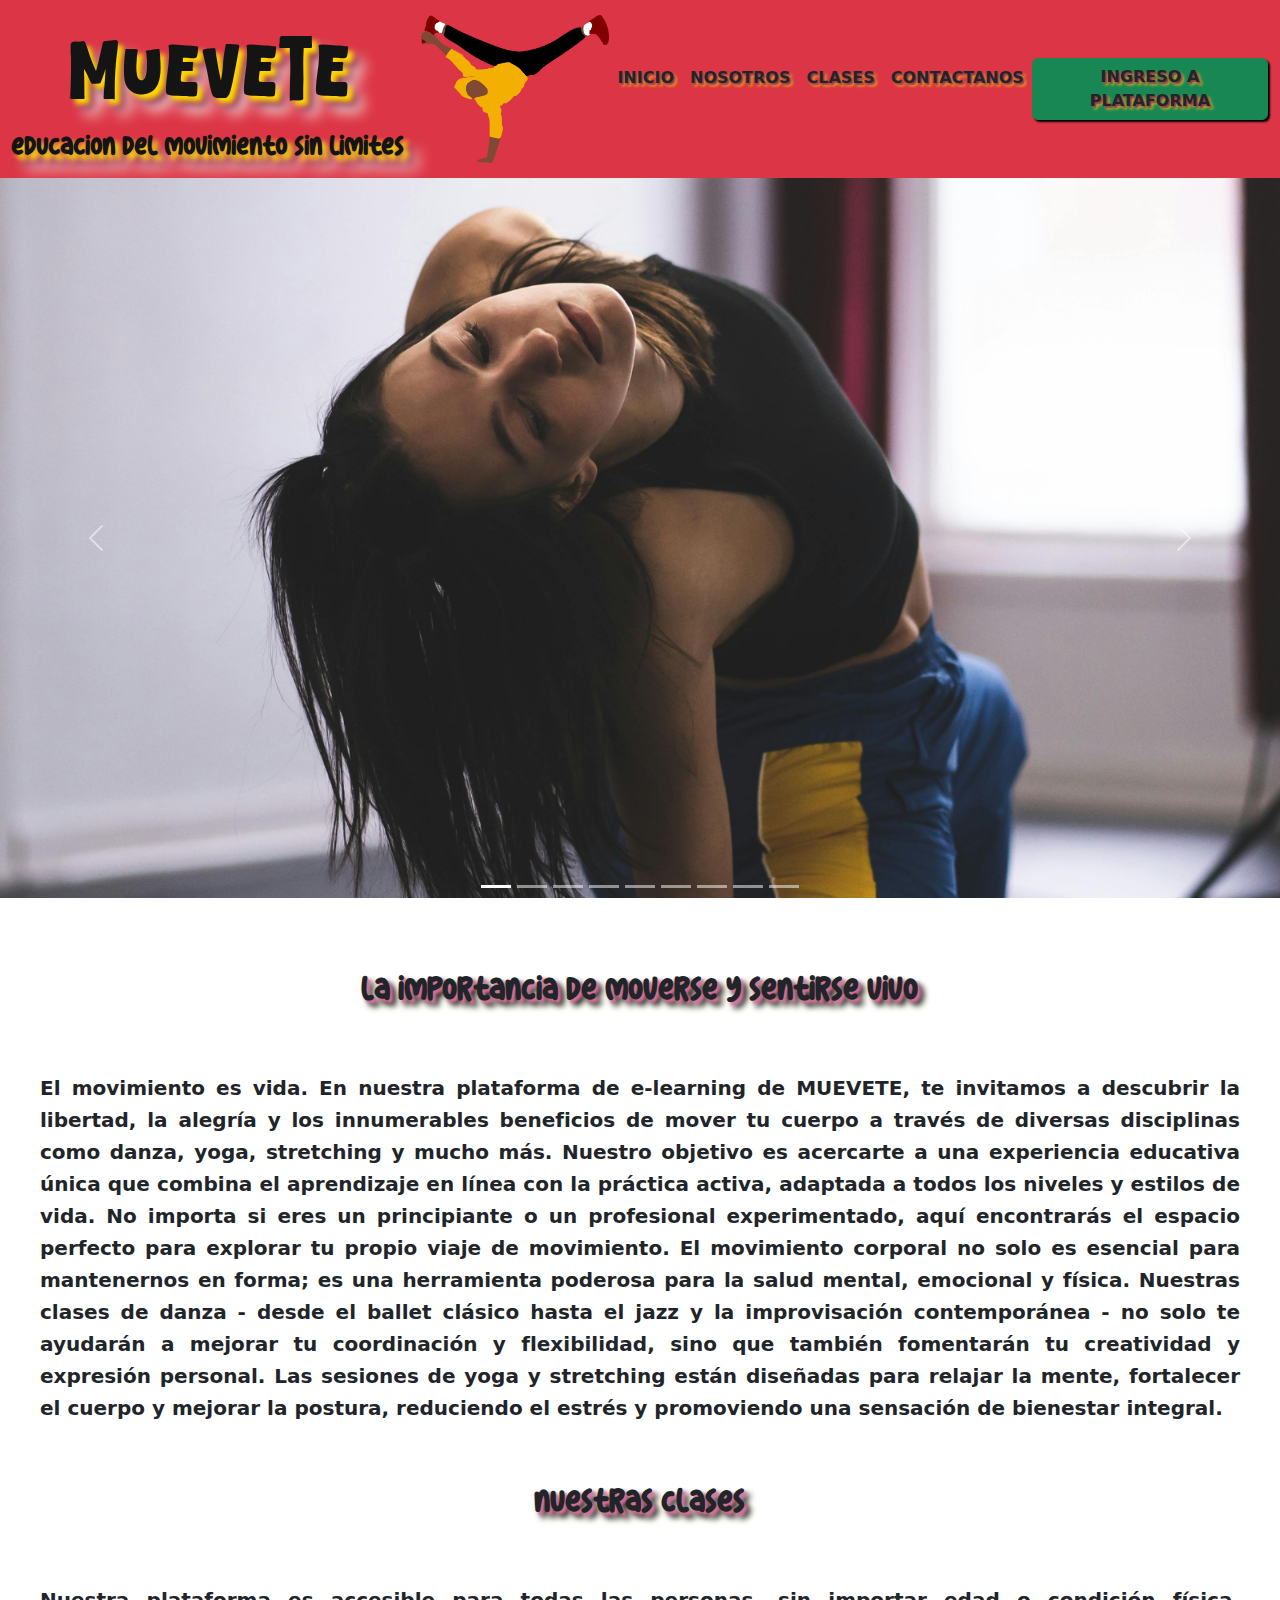
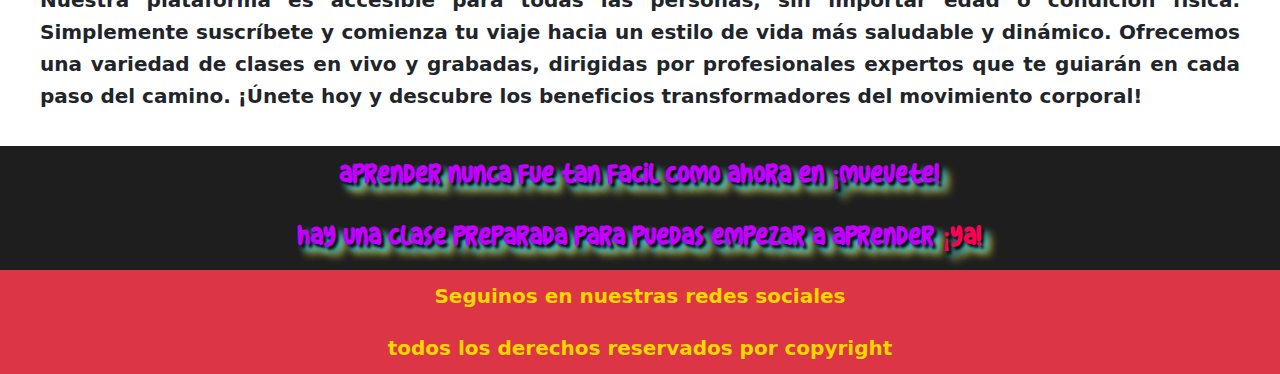
==== index.html @ 87755249 "nueva copia" ====
<!DOCTYPE html>
<html lang="es">

<head>
    <meta charset="UTF-8">
    <meta name="viewport" content="width=device-width, initial-scale=1.0">
    <link rel="stylesheet" href="https://cdnjs.cloudflare.com/ajax/libs/font-awesome/6.6.0/css/all.min.css" integrity="sha512-Kc323vGBEqzTmouAECnVceyQqyqdsSiqLQISBL29aUW4U/M7pSPA/gEUZQqv1cwx4OnYxTxve5UMg5GT6L4JJg==" crossorigin="anonymous" referrerpolicy="no-referrer" />
    <link rel="shortcut icon" href="./multimedia/K.png" type="image/x-icon">
    <link href="https://cdn.jsdelivr.net/npm/bootstrap@5.3.3/dist/css/bootstrap.min.css" rel="stylesheet" integrity="sha384-QWTKZyjpPEjISv5WaRU9OFeRpok6YctnYmDr5pNlyT2bRjXh0JMhjY6hW+ALEwIH" crossorigin="anonymous">
    <title>Muevete Plataforma e-Learning</title>
    <link rel="stylesheet" href="estilos.css">

</head>

<body>
    <header>
        <nav class="navbar navbar-expand-sm navbar-danger bg-danger">
            <div class="container-fluid">
                <a class="navbar-brand" href="./index.html">MUEVETE <p id="subdescripcion-logo" --bs-dark-rgb>educacion del movimiento sin limites</p></a><img class="img-logo img-fluid" src="./multimedia/K.png" alt="bailarin-logo" > 
                <button class="navbar-toggler" type="button" data-bs-toggle="collapse" data-bs-target="#mynavbar">
                    <span class="navbar-toggler-icon"></span>
                </button>
                <div class="collapse navbar-collapse" id="mynavbar">
                    <ul class="navbar-nav me-auto">
                        <li class="nav-item">
                            <a class="nav-link" href="./index.html">INICIO</a>
                        </li>
                        <li class="nav-item">
                            <a class="nav-link" href="./pages/nosotros.html">NOSOTROS</a>
                        </li>
                        <li class="nav-item">
                            <a class="nav-link" href="./pages/clases.html">CLASES</a>
                        </li>
                        <li class="nav-item">
                            <a class="nav-link" href="./pages/contactanos.html">CONTACTANOS</a>
                        </li>
                        <li class="nav-item">
                            <a class="btn btn-success" href="./pages/ingreso a la plataforma.html">INGRESO A PLATAFORMA</a>
                        </li>
                    </ul>
                </div>
            </div>
        </nav>
    </header>
    <aside>
        <!-- Carousel -->
<div id="demo" class="carousel slide" data-bs-ride="carousel">

    <!-- Indicators/dots -->
    <div class="carousel-indicators">
      <button type="button" data-bs-target="#demo" data-bs-slide-to="0" class="active"></button>
      <button type="button" data-bs-target="#demo" data-bs-slide-to="1"></button>
      <button type="button" data-bs-target="#demo" data-bs-slide-to="2"></button>
      <button type="button" data-bs-target="#demo" data-bs-slide-to="3"></button>
      <button type="button" data-bs-target="#demo" data-bs-slide-to="4"></button>
      <button type="button" data-bs-target="#demo" data-bs-slide-to="5"></button>
      <button type="button" data-bs-target="#demo" data-bs-slide-to="6"></button>
      <button type="button" data-bs-target="#demo" data-bs-slide-to="7"></button>
      <button type="button" data-bs-target="#demo" data-bs-slide-to="8"></button>
      
    </div>
    
    <!-- The slideshow/carousel -->
    <div class="carousel-inner">
      <div class="carousel-item active">
        <img src="./multimedia/1.png" alt="Los Angeles" class="d-block" style="width:100%">
      </div>
      <div class="carousel-item">
        <img src="./multimedia/2.png" alt="Chicago" class="d-block" style="width:100%">
      </div>
      <div class="carousel-item">
        <img src="./multimedia/3.png" alt="New York" class="d-block" style="width:100%">
      </div>
      <div class="carousel-item">
        <img src="./multimedia/4.png" alt="New York" class="d-block" style="width:100%">
      </div>
      <div class="carousel-item">
        <img src="./multimedia/6.png" alt="New York" class="d-block" style="width:100%">
      </div>
      <div class="carousel-item">
        <img src="./multimedia/7.png" alt="New York" class="d-block" style="width:100%">
      </div>
      <div class="carousel-item">
        <img src="./multimedia/8.png" alt="New York" class="d-block" style="width:100%">
      </div>
      <div class="carousel-item">
        <img src="./multimedia/9.png" alt="New York" class="d-block" style="width:100%">
      </div>
      
    </div>
    
    <!-- Left and right controls/icons -->
    <button class="carousel-control-prev" type="button" data-bs-target="#demo" data-bs-slide="prev">
      <span class="carousel-control-prev-icon"></span>
    </button>
    <button class="carousel-control-next" type="button" data-bs-target="#demo" data-bs-slide="next">
      <span class="carousel-control-next-icon"></span>
    </button>
  </div><br>
    <h3>La importancia de moverse y sentirse vivo</h3>
    <p class="texto-contenido">El movimiento es vida. En nuestra plataforma de e-learning de MUEVETE, te invitamos a descubrir la libertad, la alegría y
        los innumerables beneficios de mover tu cuerpo a través de diversas disciplinas como danza, yoga, stretching y
        mucho más. Nuestro objetivo es acercarte a una experiencia educativa única que combina el aprendizaje en línea
        con la práctica activa, adaptada a todos los niveles y estilos de vida. No importa si eres un principiante o un
        profesional experimentado, aquí encontrarás el espacio perfecto para explorar tu propio viaje de movimiento.

        El movimiento corporal no solo es esencial para mantenernos en forma; es una herramienta poderosa para la salud
        mental, emocional y física. Nuestras clases de danza - desde el ballet clásico hasta el jazz y la improvisación
        contemporánea - no solo te ayudarán a mejorar tu coordinación y flexibilidad, sino que también fomentarán tu
        creatividad y expresión personal. Las sesiones de yoga y stretching están diseñadas para relajar la mente,
        fortalecer el cuerpo y mejorar la postura, reduciendo el estrés y promoviendo una sensación de bienestar
        integral.

    </p>

    <h3>Nuestras clases </h3>
    <p class="texto-contenido"> Nuestra plataforma es accesible para todas las personas, sin importar edad o condición física. Simplemente
        suscríbete y comienza tu viaje hacia un estilo de vida más saludable y dinámico. Ofrecemos una variedad de
        clases en vivo y grabadas, dirigidas por profesionales expertos que te guiarán en cada paso del camino. ¡Únete
        hoy y descubre los beneficios transformadores del movimiento corporal!</p><br>

    <h4>Aprender nunca fue tan facil como ahora en <a href="./index.html"></a>¡MUEVETE!</h4>
    <h4 class="link-prefooter">Hay una clase preparada para puedas empezar a aprender <a href="./pages/ingreso a la plataforma.html" >¡YA!</a></h4>
    <footer class="footer-edit bg-danger">
        <p class="texto-footer">Seguinos en nuestras redes sociales</p>
        <div class="redes">
            <a href="https://www.instagram.com/" target="_blank">
                <i class="fa-brands fa-instagram"></i>
            </a>
            <a href="https://www.tiktok.com/es/" target="_blank">
                <i class="fa-brands fa-tiktok"></i>
            </a>
            <a href="https://www.youtube.com/" target="_blank">
                <i class="fa-brands fa-youtube"></i>
            </a>
            <a href="https://es-la.facebook.com/" target="_blank">
            <i class="fa-brands fa-facebook"></i>
            </a>
        </div>
        <p class="texto-footer">todos los derechos reservados por copyright</p>
    </footer>
    <script src="https://cdn.jsdelivr.net/npm/@popperjs/core@2.11.8/dist/umd/popper.min.js"
        integrity="sha384-I7E8VVD/ismYTF4hNIPjVp/Zjvgyol6VFvRkX/vR+Vc4jQkC+hVqc2pM8ODewa9r"
        crossorigin="anonymous"></script>
    <script src="https://cdn.jsdelivr.net/npm/bootstrap@5.3.3/dist/js/bootstrap.min.js"
        integrity="sha384-0pUGZvbkm6XF6gxjEnlmuGrJXVbNuzT9qBBavbLwCsOGabYfZo0T0to5eqruptLy"
        crossorigin="anonymous"></script>
</body>

</html>
---- estilos.css ----
*{
    margin-bottom: 0!important;
    box-sizing: content-box;
}
@font-face {
    font-family: Kocheng;
    src: url(./fonts/Kocheng.ttf);
}
@font-face {
    font-family: Yes Free;
    src: url(./fonts/Yes\ Free.ttf);
}
.navbar-brand{
    font-family: Yes Free;
    font-size: 60pt;
    text-shadow: 5px 5px 5px gold,
                10px 10px 10px rgb(143, 45, 86),
                15px 15px 15px ivory ;
    color: rgb(20, 20, 20);

}

.img-logo{
    width: 15%;
    height: auto;
}
body{
    background-image: url(./multimedia/C.jpg);
    background-size: cover;
}
.clases{
    background-image: url(./multimedia/E.jpg);
    background-size: cover;
}
.contactanos{
    background-image: url(./multimedia/B.jpg);
    background-size: cover;
}
.ingreso-plataforma{
    background-image: url(./multimedia/D.jpg);
    background-size: cover;
}
.nosotros{
    background-image: url(./multimedia/A.jpg);
}
ul.navegacion li{
    list-style-type: none;
    display: inline;
    text-align: center;
    align-items: center;

}
nav{
    text-align: center;
    align-items: center;

}
.nav-link{
    font-weight: bolder;
    text-align: center;
    justify-content: center;
    align-content: center;
    align-items: center;
    color: rgb(33, 37, 41);
    text-shadow: 2px 2px 2px rgb(143, 45, 86),
                   3px 3px 3px gold ;



   
}

.btn{
    text-decoration: none;
    color: rgb(33, 37, 41);
    font-weight: bolder;
    text-shadow: 2px 2px 2px rgb(143, 45, 86),
    3px 3px 3px gold ;
    box-shadow: 2px 2px 2px black;

}
.btn:hover{
    color: ivory;
}
.nav-item a:hover{
    color: ivory;
}
footer{
    text-align: center;
    margin: 0!important;
    margin-bottom: 0!important;
    background-color: black;
    margin-top: 0!important;


}
h3{
    text-align: center;
    font-size: 25pt;
    font-family: Kocheng;
    padding: 20px;
    background-color: rgba(255, 255, 255, 0.5);
    margin: 30px;
    font-weight: bolder;
    text-shadow: 3px 3px 3px palevioletred,
                    6px 6px 6px black,
                        9px 9px 9px ivory;


}
p{
    text-align: justify;
    font-size: 15pt;
    background-color: rgba(255, 255, 255, 0.5);
    margin: 30px;
    line-height: 2rem;
    padding: 10px;
    font-weight: bolder;
    color: rgb(33, 37, 41);

}
#subdescripcion-logo{
    font-family: kocheng;
    font-size: 20pt;
    margin: 0%;
    background-color: transparent;
    color: rgb(20, 20, 20);
    padding: 0;
}
h4{
text-align: center;    
font-size: 20pt;
font-family: Kocheng;
color: rgb(195, 0, 255);
font-weight: bolder;
background-color: rgba(0, 0, 0, 0.884);
padding: 15px;
margin-bottom: 0;
text-shadow: 3px 3px 3px black,
                    6px 6px 6px rgb(0, 187, 249),
                        9px 9px 9px rgb(254, 228, 64);
}
.lista-clases{
    text-align: center;
    color: ivory;
    font-weight: bolder;
}
.ingreso{
    text-align: center;
    color: rgb(20, 20, 20);
    font-weight: bolder;
    text-shadow: 0 0 5px ivory,
                    0 0 10px palevioletred;

}
footer .redes{
    font-size: 40pt;
    text-decoration: none;
    letter-spacing: 30px;
    text-align: center;
    margin: 0;
    
}
footer .redes a:hover{
    color: deeppink;

}footer .redes a{
    color: gold;
    text-decoration: none;
}
.texto-footer{
    background-color: transparent!important;
    text-align: center;
    color: gold;
    margin: 0;

}
.footer-edit{
    padding:0;
}
.redes{
    margin-bottom: 0!important;
}
.link-prefooter a{
    text-decoration: none!important;
    color: rgb(255, 0, 85);
}
.link-prefooter a:hover{
    color: rgb(137, 218, 91);
}
.img-clases{
    width: 100%;
    height: auto;
}
.dt-uno{
    text-decoration: underline;
    text-shadow: 0 1px 1px black;

}
.form-uno{
    justify-content: right;
}
.form-item{
    justify-content:right;
    margin-right: 35%;
    color: rgb(20, 20, 20);
    font-weight: bolder;
    text-shadow: 0 0 5px ivory,
                    0 0 10px palevioletred;
}
.boton-enviar{
    justify-content:center!important;
    
    width: 30%;
    align-content: center ;
    margin-left: 35%;

}
.item-contacto{
    justify-content: center;

}
.lista-clases li{
    text-shadow: 0 1px 1px black;
}
.texto-contenido{
    text-shadow: 0 1px 1px white;
}
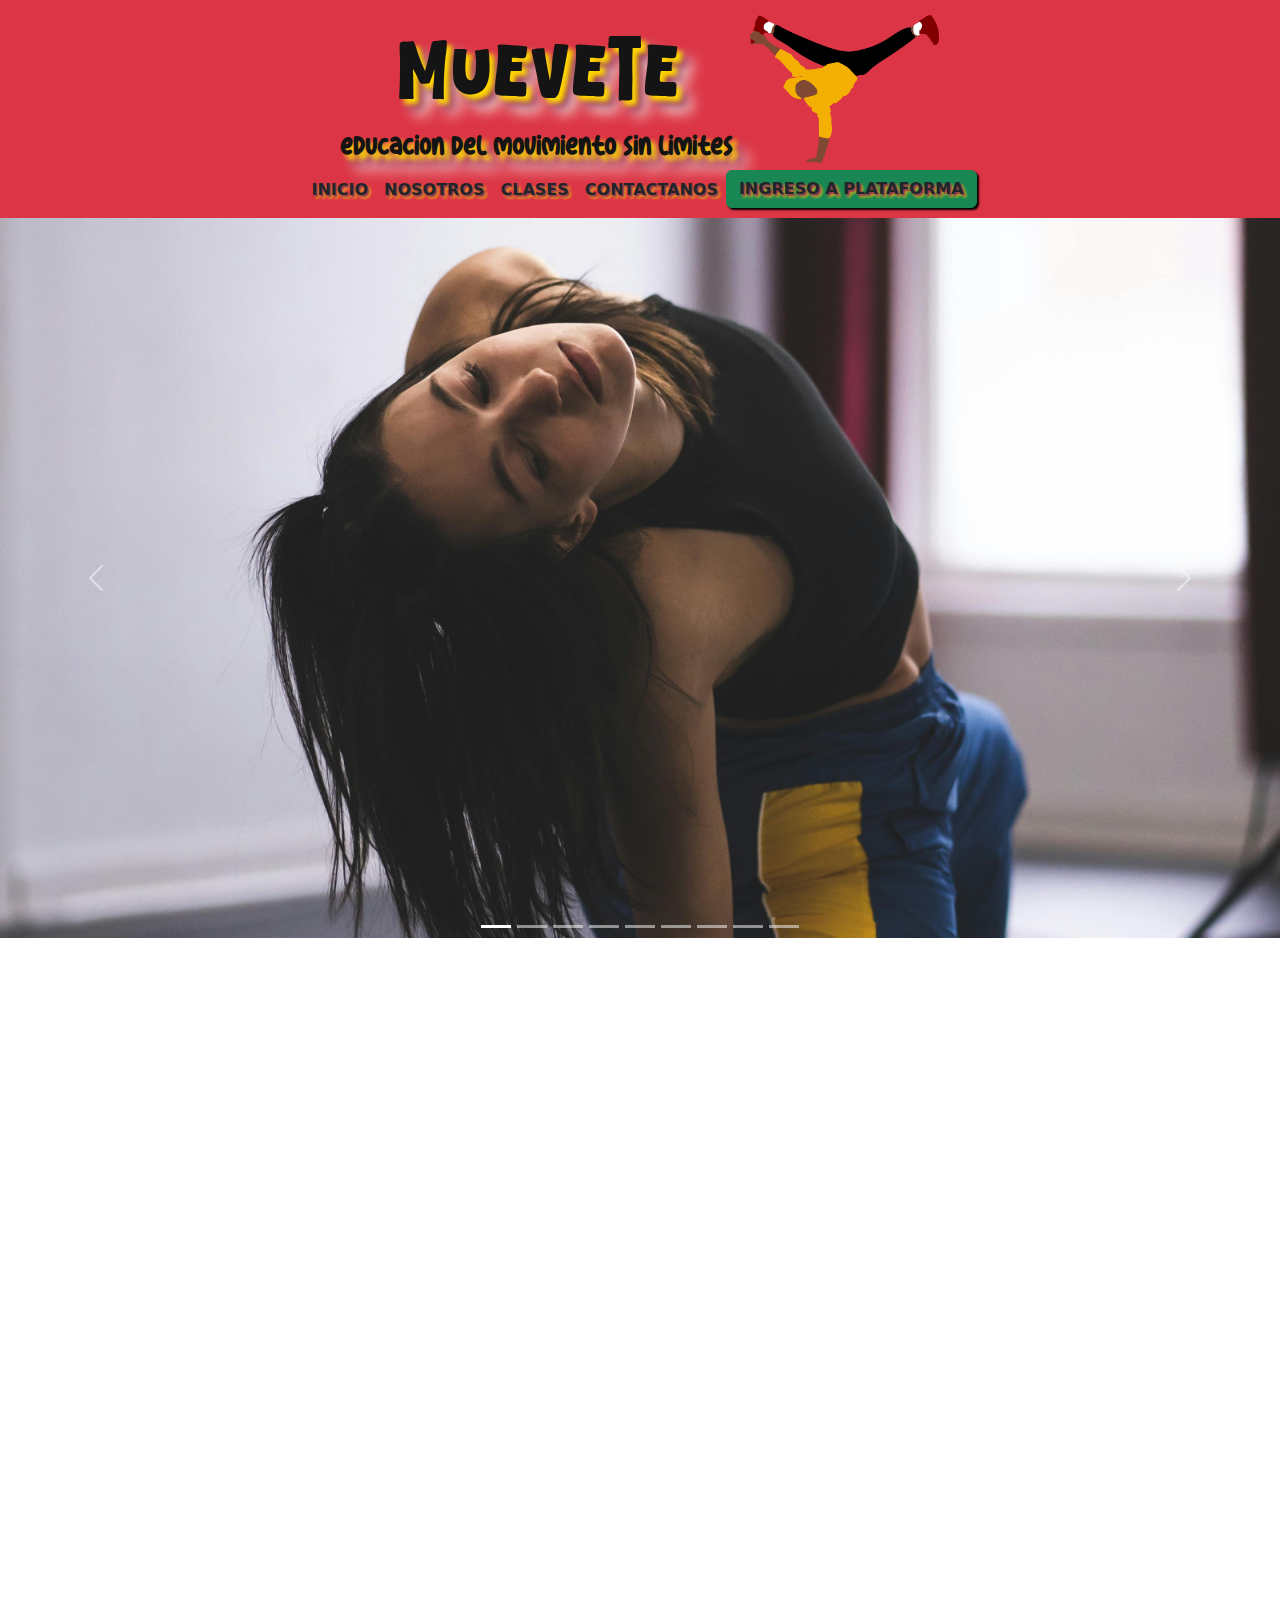
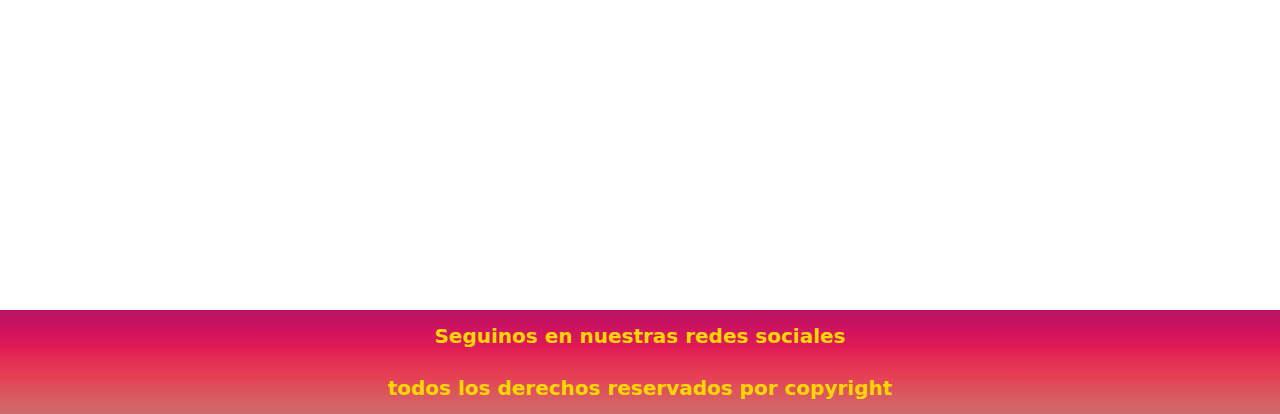
==== commit 26434fba: "Se corrigen vistas responsivas en todas las páginas, se cambia el color del hover del botón INGRESO " ====
--- a/index.html
+++ b/index.html
@@ -7,38 +7,45 @@
     <link rel="stylesheet" href="https://cdnjs.cloudflare.com/ajax/libs/font-awesome/6.6.0/css/all.min.css" integrity="sha512-Kc323vGBEqzTmouAECnVceyQqyqdsSiqLQISBL29aUW4U/M7pSPA/gEUZQqv1cwx4OnYxTxve5UMg5GT6L4JJg==" crossorigin="anonymous" referrerpolicy="no-referrer" />
     <link rel="shortcut icon" href="./multimedia/K.png" type="image/x-icon">
     <link href="https://cdn.jsdelivr.net/npm/bootstrap@5.3.3/dist/css/bootstrap.min.css" rel="stylesheet" integrity="sha384-QWTKZyjpPEjISv5WaRU9OFeRpok6YctnYmDr5pNlyT2bRjXh0JMhjY6hW+ALEwIH" crossorigin="anonymous">
+    <link
+    rel="stylesheet"
+    href="https://cdnjs.cloudflare.com/ajax/libs/animate.css/4.1.1/animate.min.css"/>
+    <link href="https://unpkg.com/aos@2.3.1/dist/aos.css" rel="stylesheet">
     <title>Muevete Plataforma e-Learning</title>
-    <link rel="stylesheet" href="estilos.css">
+    <link rel="stylesheet" href="./estilos.css">
 
 </head>
 
 <body>
     <header>
-        <nav class="navbar navbar-expand-sm navbar-danger bg-danger">
-            <div class="container-fluid">
-                <a class="navbar-brand" href="./index.html">MUEVETE <p id="subdescripcion-logo" --bs-dark-rgb>educacion del movimiento sin limites</p></a><img class="img-logo img-fluid" src="./multimedia/K.png" alt="bailarin-logo" > 
+      <nav class="navbar navbar-expand-sm navbar-danger bg-danger flex-wrap flex-row container-fluid">
+            <div class="container-fluid d-flex justify-content-sm-center justify-content-md-center justify-content-lg-center">
+                <a class="navbar-brand" href="./index.html">MUEVETE <p id="subdescripcion-logo" class="justify-content-sm-center" --bs-dark-rgb>educacion del movimiento sin limites</p></a><img class="img-logo img-fluid" src="./multimedia/K.png" alt="bailarin-logo" > 
                 <button class="navbar-toggler" type="button" data-bs-toggle="collapse" data-bs-target="#mynavbar">
                     <span class="navbar-toggler-icon"></span>
                 </button>
+              <div class="d-flex justify-content-sm-center justify-content-md-center justify-content-lg-center">
                 <div class="collapse navbar-collapse" id="mynavbar">
-                    <ul class="navbar-nav me-auto">
-                        <li class="nav-item">
-                            <a class="nav-link" href="./index.html">INICIO</a>
-                        </li>
-                        <li class="nav-item">
-                            <a class="nav-link" href="./pages/nosotros.html">NOSOTROS</a>
-                        </li>
-                        <li class="nav-item">
-                            <a class="nav-link" href="./pages/clases.html">CLASES</a>
-                        </li>
-                        <li class="nav-item">
-                            <a class="nav-link" href="./pages/contactanos.html">CONTACTANOS</a>
-                        </li>
-                        <li class="nav-item">
-                            <a class="btn btn-success" href="./pages/ingreso a la plataforma.html">INGRESO A PLATAFORMA</a>
-                        </li>
-                    </ul>
-                </div>
+                  <ul class="navbar-nav me-auto">
+                      <li class="nav-item">
+                          <a class="nav-link" href="./index.html">INICIO</a>
+                      </li>
+                      <li class="nav-item">
+                          <a class="nav-link" href="./pages/nosotros.html">NOSOTROS</a>
+                      </li>
+                      <li class="nav-item">
+                          <a class="nav-link" href="./pages/clases.html">CLASES</a>
+                      </li>
+                      <li class="nav-item">
+                          <a class="nav-link" href="./pages/contactanos.html">CONTACTANOS</a>
+                      </li>
+                      <li class="nav-item">
+                          <a class="btn btn-success" href="./pages/ingreso a la plataforma.html">INGRESO A PLATAFORMA</a>
+                      </li>
+                  </ul>
+              </div>
+              </div>
+                
             </div>
         </nav>
     </header>
@@ -97,31 +104,40 @@
       <span class="carousel-control-next-icon"></span>
     </button>
   </div><br>
-    <h3>La importancia de moverse y sentirse vivo</h3>
-    <p class="texto-contenido">El movimiento es vida. En nuestra plataforma de e-learning de MUEVETE, te invitamos a descubrir la libertad, la alegría y
+  <main>
+    <div data-aos="fade-up" data-aos-duration="1500">
+      <h3>La importancia de moverse y sentirse vivo</h3>
+    </div>
+    <div data-aos="fade-down" data-aos-duration="1000">
+      <p class="texto-contenido">El movimiento es vida. En nuestra plataforma de e-learning de MUEVETE, te invitamos a descubrir la libertad, la alegría y
         los innumerables beneficios de mover tu cuerpo a través de diversas disciplinas como danza, yoga, stretching y
         mucho más. Nuestro objetivo es acercarte a una experiencia educativa única que combina el aprendizaje en línea
         con la práctica activa, adaptada a todos los niveles y estilos de vida. No importa si eres un principiante o un
         profesional experimentado, aquí encontrarás el espacio perfecto para explorar tu propio viaje de movimiento.
-
+  
         El movimiento corporal no solo es esencial para mantenernos en forma; es una herramienta poderosa para la salud
         mental, emocional y física. Nuestras clases de danza - desde el ballet clásico hasta el jazz y la improvisación
         contemporánea - no solo te ayudarán a mejorar tu coordinación y flexibilidad, sino que también fomentarán tu
         creatividad y expresión personal. Las sesiones de yoga y stretching están diseñadas para relajar la mente,
         fortalecer el cuerpo y mejorar la postura, reduciendo el estrés y promoviendo una sensación de bienestar
         integral.
-
     </p>
-
-    <h3>Nuestras clases </h3>
-    <p class="texto-contenido"> Nuestra plataforma es accesible para todas las personas, sin importar edad o condición física. Simplemente
-        suscríbete y comienza tu viaje hacia un estilo de vida más saludable y dinámico. Ofrecemos una variedad de
-        clases en vivo y grabadas, dirigidas por profesionales expertos que te guiarán en cada paso del camino. ¡Únete
-        hoy y descubre los beneficios transformadores del movimiento corporal!</p><br>
-
-    <h4>Aprender nunca fue tan facil como ahora en <a href="./index.html"></a>¡MUEVETE!</h4>
+    </div>
+    <div data-aos="fade-up" data-aos-duration="1500">
+      <h3>Nuestras clases </h3>
+    </div>
+    <div data-aos="fade-down" data-aos-duration="1000"><p class="texto-contenido"> Nuestra plataforma es accesible para todas las personas, sin importar edad o condición física. Simplemente
+      suscríbete y comienza tu viaje hacia un estilo de vida más saludable y dinámico. Ofrecemos una variedad de
+      clases en vivo y grabadas, dirigidas por profesionales expertos que te guiarán en cada paso del camino. ¡Únete
+      hoy y descubre los beneficios transformadores del movimiento corporal!</p></div>
+  </main>
+    <br>
+<div data-aos="fade-down" data-aos-duration="1000">
+  <h4>Aprender nunca fue tan facil como ahora en <a href="./index.html"></a>¡MUEVETE!</h4>
     <h4 class="link-prefooter">Hay una clase preparada para puedas empezar a aprender <a href="./pages/ingreso a la plataforma.html" >¡YA!</a></h4>
-    <footer class="footer-edit bg-danger">
+</div>
+    
+    <footer class="footer-edit">
         <p class="texto-footer">Seguinos en nuestras redes sociales</p>
         <div class="redes">
             <a href="https://www.instagram.com/" target="_blank">
@@ -139,12 +155,17 @@
         </div>
         <p class="texto-footer">todos los derechos reservados por copyright</p>
     </footer>
+    <script src="https://unpkg.com/aos@2.3.1/dist/aos.js"></script>
+    <script>
+      AOS.init();
+    </script>
     <script src="https://cdn.jsdelivr.net/npm/@popperjs/core@2.11.8/dist/umd/popper.min.js"
         integrity="sha384-I7E8VVD/ismYTF4hNIPjVp/Zjvgyol6VFvRkX/vR+Vc4jQkC+hVqc2pM8ODewa9r"
         crossorigin="anonymous"></script>
     <script src="https://cdn.jsdelivr.net/npm/bootstrap@5.3.3/dist/js/bootstrap.min.js"
         integrity="sha384-0pUGZvbkm6XF6gxjEnlmuGrJXVbNuzT9qBBavbLwCsOGabYfZo0T0to5eqruptLy"
         crossorigin="anonymous"></script>
+  
 </body>
 
 </html>--- a/estilos.css
+++ b/estilos.css
@@ -1,228 +1,254 @@
-*{
-    margin-bottom: 0!important;
-    box-sizing: content-box;
-}
+* {
+  margin-bottom: 0 !important;
+  box-sizing: border-box;
+}
+
 @font-face {
-    font-family: Kocheng;
-    src: url(./fonts/Kocheng.ttf);
+  font-family: Kocheng;
+  src: url(./fonts/Kocheng.ttf);
 }
 @font-face {
-    font-family: Yes Free;
-    src: url(./fonts/Yes\ Free.ttf);
-}
-.navbar-brand{
-    font-family: Yes Free;
-    font-size: 60pt;
-    text-shadow: 5px 5px 5px gold,
-                10px 10px 10px rgb(143, 45, 86),
-                15px 15px 15px ivory ;
-    color: rgb(20, 20, 20);
-
-}
-
-.img-logo{
-    width: 15%;
-    height: auto;
-}
-body{
-    background-image: url(./multimedia/C.jpg);
-    background-size: cover;
-}
-.clases{
-    background-image: url(./multimedia/E.jpg);
-    background-size: cover;
-}
-.contactanos{
-    background-image: url(./multimedia/B.jpg);
-    background-size: cover;
-}
-.ingreso-plataforma{
-    background-image: url(./multimedia/D.jpg);
-    background-size: cover;
-}
-.nosotros{
-    background-image: url(./multimedia/A.jpg);
-}
-ul.navegacion li{
-    list-style-type: none;
-    display: inline;
-    text-align: center;
-    align-items: center;
-
-}
-nav{
-    text-align: center;
-    align-items: center;
-
-}
-.nav-link{
-    font-weight: bolder;
-    text-align: center;
-    justify-content: center;
-    align-content: center;
-    align-items: center;
-    color: rgb(33, 37, 41);
-    text-shadow: 2px 2px 2px rgb(143, 45, 86),
-                   3px 3px 3px gold ;
-
-
-
-   
-}
-
-.btn{
-    text-decoration: none;
-    color: rgb(33, 37, 41);
-    font-weight: bolder;
-    text-shadow: 2px 2px 2px rgb(143, 45, 86),
-    3px 3px 3px gold ;
-    box-shadow: 2px 2px 2px black;
-
-}
-.btn:hover{
-    color: ivory;
-}
-.nav-item a:hover{
-    color: ivory;
-}
-footer{
-    text-align: center;
-    margin: 0!important;
-    margin-bottom: 0!important;
-    background-color: black;
-    margin-top: 0!important;
-
-
-}
-h3{
-    text-align: center;
-    font-size: 25pt;
-    font-family: Kocheng;
-    padding: 20px;
-    background-color: rgba(255, 255, 255, 0.5);
-    margin: 30px;
-    font-weight: bolder;
-    text-shadow: 3px 3px 3px palevioletred,
-                    6px 6px 6px black,
-                        9px 9px 9px ivory;
-
-
-}
-p{
-    text-align: justify;
-    font-size: 15pt;
-    background-color: rgba(255, 255, 255, 0.5);
-    margin: 30px;
-    line-height: 2rem;
-    padding: 10px;
-    font-weight: bolder;
-    color: rgb(33, 37, 41);
-
-}
-#subdescripcion-logo{
-    font-family: kocheng;
-    font-size: 20pt;
-    margin: 0%;
-    background-color: transparent;
-    color: rgb(20, 20, 20);
-    padding: 0;
-}
-h4{
-text-align: center;    
-font-size: 20pt;
-font-family: Kocheng;
-color: rgb(195, 0, 255);
-font-weight: bolder;
-background-color: rgba(0, 0, 0, 0.884);
-padding: 15px;
-margin-bottom: 0;
-text-shadow: 3px 3px 3px black,
-                    6px 6px 6px rgb(0, 187, 249),
-                        9px 9px 9px rgb(254, 228, 64);
-}
-.lista-clases{
-    text-align: center;
-    color: ivory;
-    font-weight: bolder;
-}
-.ingreso{
-    text-align: center;
-    color: rgb(20, 20, 20);
-    font-weight: bolder;
-    text-shadow: 0 0 5px ivory,
-                    0 0 10px palevioletred;
-
-}
-footer .redes{
-    font-size: 40pt;
-    text-decoration: none;
-    letter-spacing: 30px;
-    text-align: center;
-    margin: 0;
-    
-}
-footer .redes a:hover{
-    color: deeppink;
-
-}footer .redes a{
-    color: gold;
-    text-decoration: none;
-}
-.texto-footer{
-    background-color: transparent!important;
-    text-align: center;
-    color: gold;
-    margin: 0;
-
-}
-.footer-edit{
-    padding:0;
-}
-.redes{
-    margin-bottom: 0!important;
-}
-.link-prefooter a{
-    text-decoration: none!important;
-    color: rgb(255, 0, 85);
-}
-.link-prefooter a:hover{
-    color: rgb(137, 218, 91);
-}
-.img-clases{
-    width: 100%;
-    height: auto;
-}
-.dt-uno{
-    text-decoration: underline;
-    text-shadow: 0 1px 1px black;
-
-}
-.form-uno{
-    justify-content: right;
-}
-.form-item{
-    justify-content:right;
-    margin-right: 35%;
-    color: rgb(20, 20, 20);
-    font-weight: bolder;
-    text-shadow: 0 0 5px ivory,
-                    0 0 10px palevioletred;
-}
-.boton-enviar{
-    justify-content:center!important;
-    
-    width: 30%;
-    align-content: center ;
-    margin-left: 35%;
-
-}
-.item-contacto{
-    justify-content: center;
-
-}
-.lista-clases li{
-    text-shadow: 0 1px 1px black;
-}
-.texto-contenido{
-    text-shadow: 0 1px 1px white;
-}+  font-family: Yes Free;
+  src: url(./fonts/Yes\ Free.ttf);
+}
+.navbar-brand {
+  font-family: Yes Free;
+  font-size: 60pt;
+  text-shadow: 5px 5px 5px gold, 10px 10px 10px rgb(143, 45, 86), 15px 15px 15px ivory;
+  color: rgb(20, 20, 20);
+}
+
+.img-logo {
+  width: 15%;
+  height: auto;
+}
+
+body {
+  background-image: url(./multimedia/C.jpg);
+  background-size: cover;
+}
+
+.clases {
+  background-image: url(./multimedia/E.jpg);
+  background-size: cover;
+  width: 100%;
+}
+
+.row {
+  width: 100%;
+}
+
+.contactanos {
+  background-image: url(./multimedia/B.jpg);
+  background-size: cover;
+}
+
+.ingreso-plataforma {
+  background-image: url(./multimedia/D.jpg);
+  background-size: cover;
+}
+
+.nosotros {
+  background-image: url(./multimedia/A.jpg);
+}
+
+ul.navegacion li {
+  list-style-type: none;
+  display: inline;
+  text-align: center;
+  align-items: center;
+}
+
+nav {
+  text-align: center;
+  align-items: center;
+}
+
+.nav-link {
+  font-weight: bolder;
+  text-align: center;
+  justify-content: center;
+  align-content: center;
+  align-items: center;
+  color: rgb(33, 37, 41);
+  text-shadow: 2px 2px 2px rgb(143, 45, 86), 3px 3px 3px gold;
+}
+
+.btn {
+  text-decoration: none;
+  color: rgb(33, 37, 41);
+  font-weight: bolder;
+  text-shadow: 2px 2px 2px rgb(143, 45, 86), 3px 3px 3px gold;
+  box-shadow: 2px 2px 2px black;
+}
+
+.btn:hover {
+  color: ivory;
+  background-image: radial-gradient(circle, #88c853, #85c354, #81be54, #7eb955, #7bb455, #78af55, #75ab56, #72a656, #6ea156, #6b9b57, #689657, #659157);
+}
+
+.nav-item a:hover {
+  color: ivory;
+}
+
+footer {
+  text-align: center;
+  margin: 0 !important;
+  margin-bottom: 0 !important;
+  background-color: black;
+  margin-top: 0 !important;
+}
+
+h3 {
+  text-align: center;
+  font-size: 25pt;
+  font-family: Kocheng;
+  padding: 20px;
+  background-color: rgba(255, 255, 255, 0.5);
+  margin: 30px;
+  font-weight: bolder;
+  text-shadow: 3px 3px 3px palevioletred, 6px 6px 6px black, 9px 9px 9px ivory;
+}
+
+p {
+  text-align: justify;
+  font-size: 15pt;
+  background-color: rgba(255, 255, 255, 0.5);
+  margin: 30px;
+  line-height: 2rem;
+  padding: 10px;
+  font-weight: bolder;
+  color: rgb(33, 37, 41);
+}
+
+#subdescripcion-logo {
+  font-family: kocheng;
+  font-size: 20pt;
+  margin: 0%;
+  background-color: transparent;
+  color: rgb(20, 20, 20);
+  padding: 0;
+}
+
+h4 {
+  text-align: center;
+  font-size: 20pt;
+  font-family: Kocheng;
+  color: rgb(195, 0, 255);
+  font-weight: bolder;
+  background-color: rgba(0, 0, 0, 0.884);
+  padding: 15px;
+  margin-bottom: 0;
+  text-shadow: 3px 3px 3px black, 6px 6px 6px rgb(0, 187, 249), 9px 9px 9px rgb(254, 228, 64);
+}
+
+.lista-clases {
+  text-align: center;
+  color: ivory;
+  font-weight: bolder;
+}
+
+.ingreso {
+  text-align: center;
+  color: rgb(20, 20, 20);
+  font-weight: bolder;
+  text-shadow: 0 0 5px ivory, 0 0 10px palevioletred;
+}
+
+footer .redes {
+  font-size: 40pt;
+  text-decoration: none;
+  letter-spacing: 15px;
+  text-align: center;
+  margin: 0;
+}
+
+footer .redes a:hover {
+  color: rgb(235, 233, 242);
+}
+
+footer .redes a {
+  color: gold;
+  text-decoration: none;
+}
+
+.texto-footer {
+  background-color: transparent !important;
+  text-align: center;
+  color: gold;
+  margin: 0;
+}
+
+.footer-edit {
+  padding: 0;
+  margin: 0;
+  background-image: linear-gradient(to bottom, #b81365, #c31262, #ce135f, #d8165b, #e11b56, #e32a55, #e43554, #e63f54, #e04d59, #da585f, #d46265, #cd6b6b);
+}
+
+.redes {
+  margin-bottom: 0 !important;
+}
+
+.link-prefooter a {
+  text-decoration: none !important;
+  color: rgb(255, 0, 85);
+}
+
+.link-prefooter a:hover {
+  color: rgb(137, 218, 91);
+}
+
+.img-clases {
+  width: 100%;
+  height: auto;
+}
+
+.dt-uno {
+  text-decoration: underline;
+  text-shadow: 0 1px 1px black;
+}
+
+.form-uno {
+  justify-content: right;
+}
+
+.form-item {
+  justify-content: right;
+  margin-right: 35%;
+  color: rgb(20, 20, 20);
+  font-weight: bolder;
+  text-shadow: 0 0 5px ivory, 0 0 10px palevioletred;
+}
+
+.boton-enviar {
+  justify-content: center !important;
+  width: 30%;
+  align-content: center;
+  margin-left: 35%;
+}
+
+.item-contacto {
+  justify-content: center;
+}
+
+.lista-clases li {
+  text-shadow: 0 1px 1px black;
+}
+
+.texto-contenido {
+  text-shadow: 0 1px 1px white;
+}
+
+.img-nosotros {
+  width: 16%;
+  justify-content: center;
+}
+
+.col {
+  width: 30% !important;
+  height: auto !important;
+}
+
+.main-contactanos {
+  width: 100%;
+}/*# sourceMappingURL=estilos.css.map */